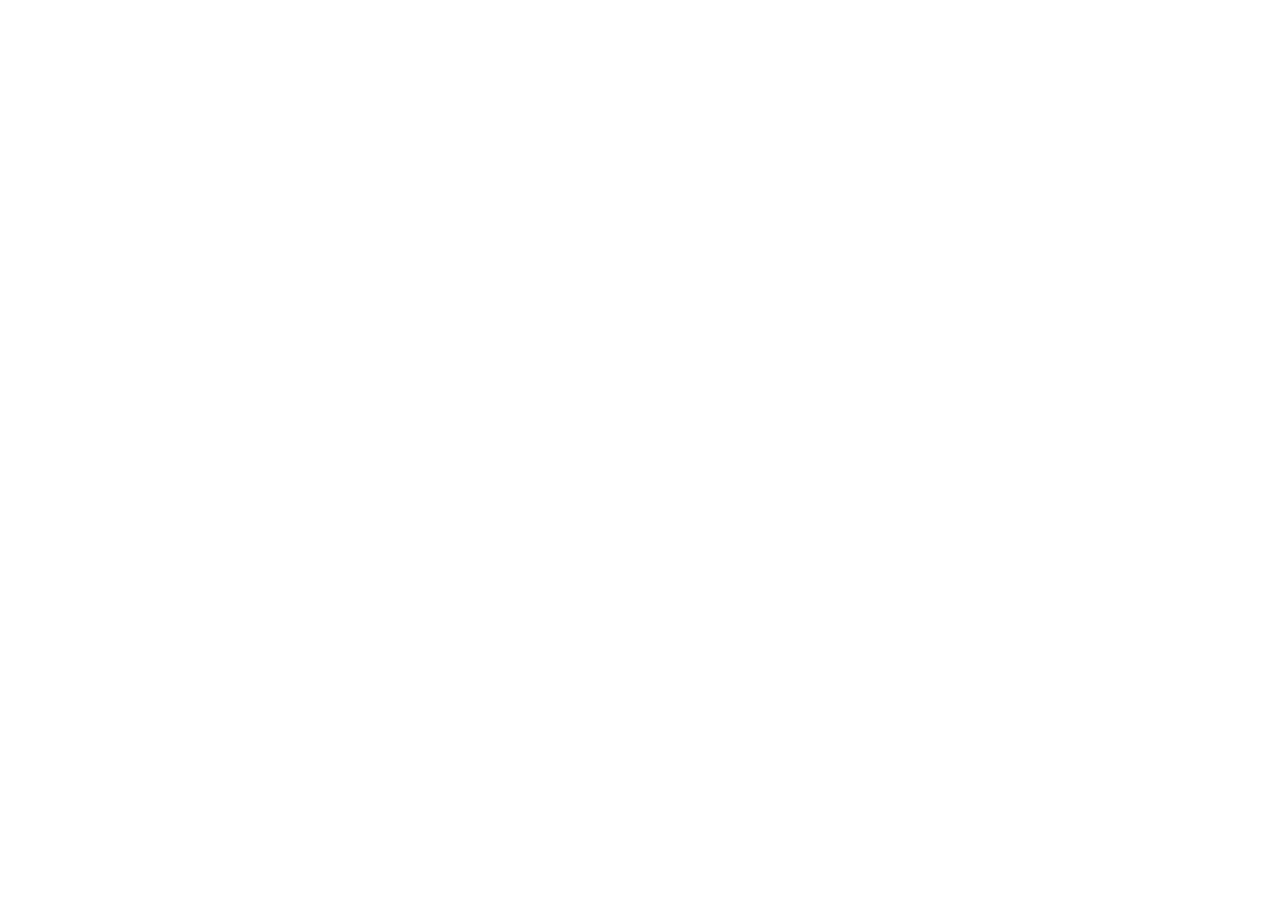
==== login.html @ 2551a0a7 "adcionando usuário" ====
<!DOCTYPE html>
<html lang="pt-br">
<head>
    <meta charset="UTF-8">
    <meta name="user | doce imperial" content="width=device-width, initial-scale=1.0">
    <title>Login | Doce Imperial</title>
    <link rel="shortcut icon" href="imagens/Monograma D-L Dourado com Coroa.png" type="image/x-icon">
    <link rel="stylesheet" href="login.css">
</head>
<body>
    <header></header>
    <main></main>
    <footer></footer>
    
</body>
</html>
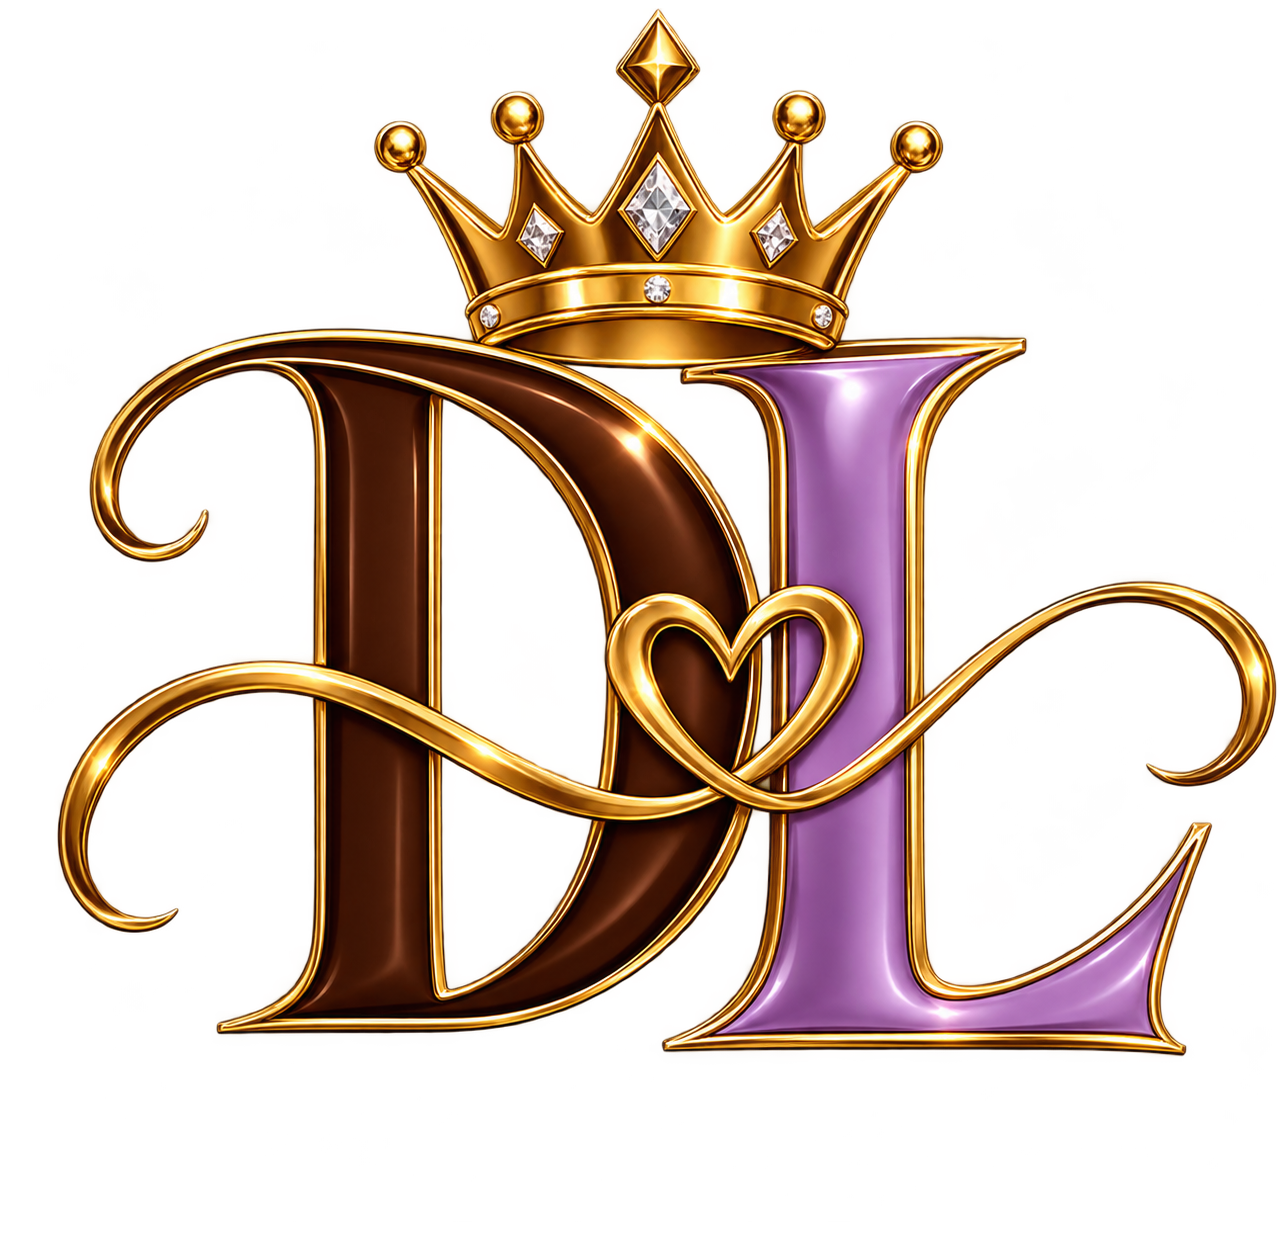
==== commit 42a9dbd5: "caixa de pesquisa" ====
--- a/login.html
+++ b/login.html
@@ -8,9 +8,18 @@
     <link rel="stylesheet" href="login.css">
 </head>
 <body>
-    <header></header>
-    <main></main>
-    <footer></footer>
+    <header>
+      <img src="imagens/Monograma D-L Dourado com Coroa.png" alt="logo">
+      
+    </header>
     
+    <main>
+
+    </main>
+
+    <footer>
+
+    </footer>
+
 </body>
 </html>
--- a/login.css
+++ b/login.css
@@ -0,0 +1 @@
+@charset "UTF-8";
